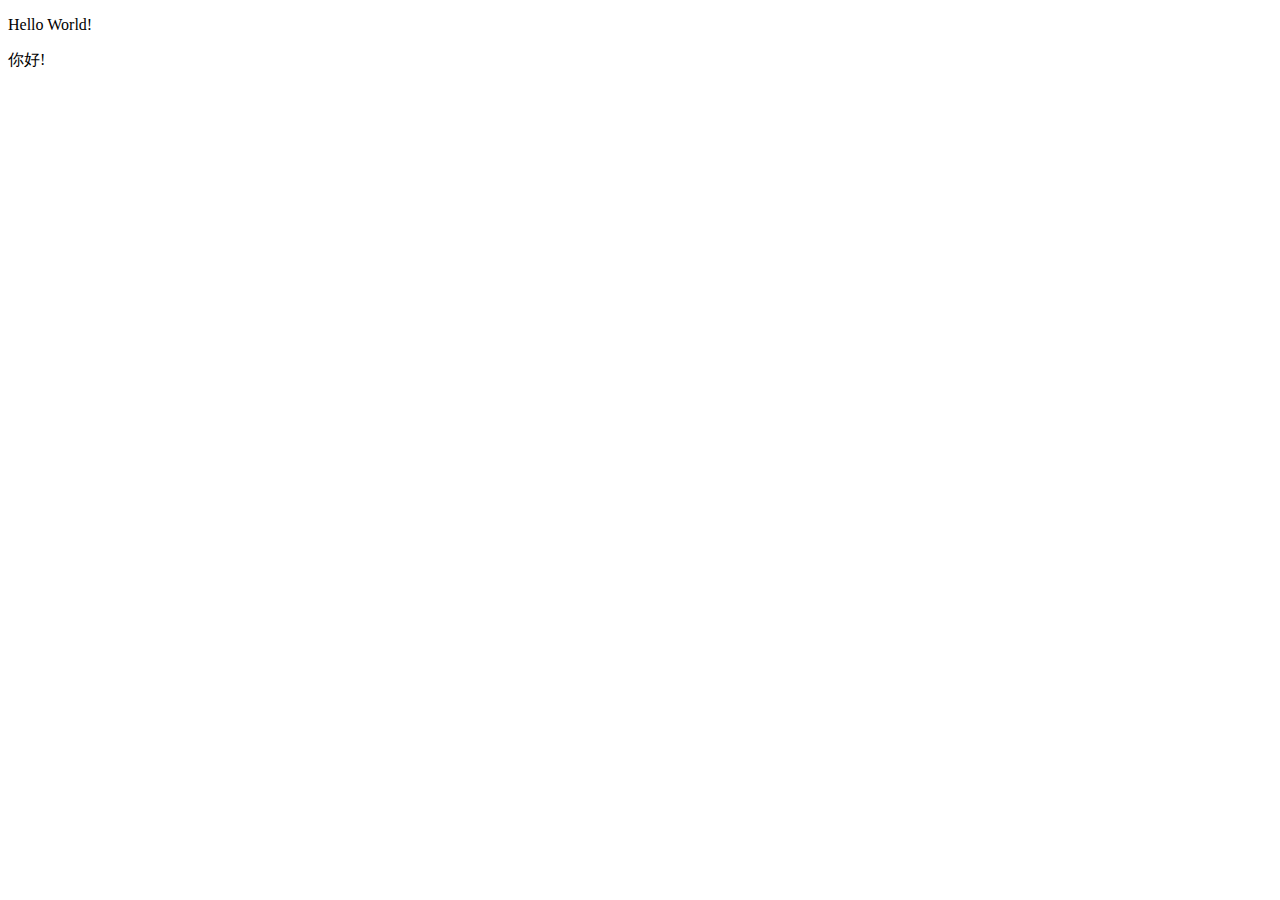
==== index.html @ bc3ef686 "modi" ====
<!DOCTYPE html>
<html lang="en">
<head>
    <meta charset="UTF-8">
    <meta http-equiv="X-UA-Compatible" content="IE=edge">
    <meta name="viewport" content="width=device-width, initial-scale=1.0">
    <title>Document</title>
</head>
<body>
    <p>Hello World!</p>
    <p>你好!</p>
</body>
</html>
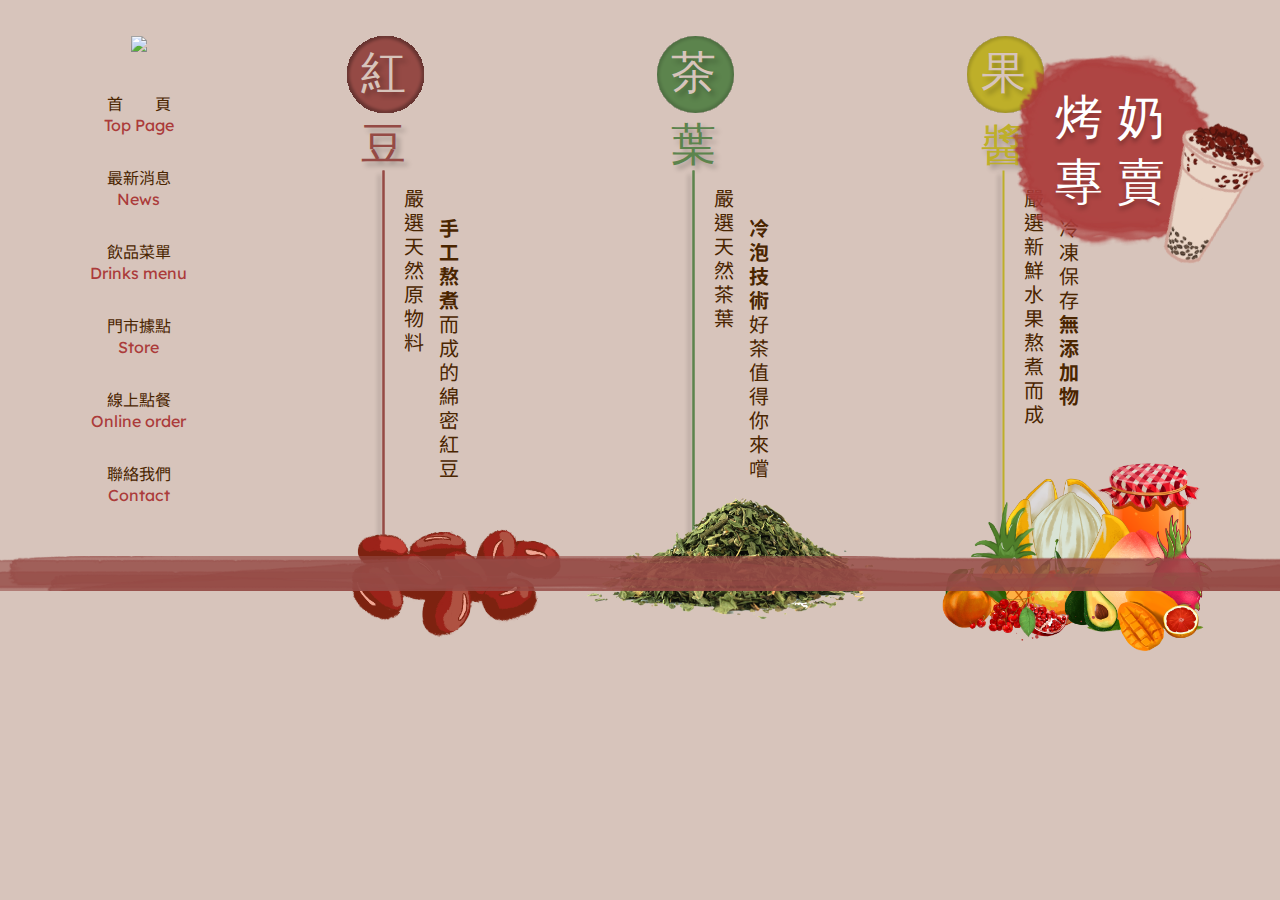
==== commit 1a438e3a: "add index" ====
--- a/index.html
+++ b/index.html
@@ -4,10 +4,164 @@
     <meta charset="UTF-8">
     <meta http-equiv="X-UA-Compatible" content="IE=edge">
     <meta name="viewport" content="width=device-width, initial-scale=1.0">
-    <title>Document</title>
+    <link rel="preconnect" href="https://fonts.googleapis.com">
+    <link rel="preconnect" href="https://fonts.gstatic.com" crossorigin>
+    <link href="https://fonts.googleapis.com/css2?family=Lexend+Deca:wght@400&family=Noto+Sans+TC&display=swap" rel="stylesheet">
+    <link rel="stylesheet" href="css/normalize.css">
+	<link rel="stylesheet" href="css/style.css">
+    <title>首頁</title>
 </head>
 <body>
-    <p>Hello World!</p>
-    <p>你好!</p>
+    <div class="main">
+        <div class="container">
+            <div class="menubox">
+                <div class="logo">
+                    <img class="logoImg" src="images/Index/logo.png">
+                </div>
+                <div class="menu">
+                <ul class="nav-list">
+                    <li class="nav-list-item">
+                        <a>
+                            <span class="text-c color-bubble">首　　頁</span>
+                            <br>
+                            <span class="text-e color-beanlight">Top Page</span>
+                        </a>
+                    </li>
+                    <li class="nav-list-item">
+                        <a>
+                            <span class="text-c color-bubble">最新消息</span>
+                            <br>
+                            <span class="text-e color-beanlight">News</span>
+                        </a>
+                    </li>
+                    <li class="nav-list-item">
+                        <a>
+                            <span class="text-c color-bubble">飲品菜單</span>
+                            <br>
+                            <span class="text-e color-beanlight">Drinks menu</span>
+                        </a>
+                    </li>
+                    <li class="nav-list-item">
+                        <a>
+                            <span class="text-c color-bubble">門市據點</span>
+                            <br>
+                            <span class="text-e color-beanlight">Store</span>
+                        </a>
+                    </li>
+                    <li class="nav-list-item">
+                        <a>
+                            <span class="text-c color-bubble">線上點餐</span>
+                            <br>
+                            <span class="text-e color-beanlight">Online order</span>
+                        </a>
+                    </li>
+                    <li class="nav-list-item">
+                        <a>
+                        <span class="text-c color-bubble">聯絡我們</span>
+                        <br>
+                        <span class="text-e color-beanlight">Contact</span>
+                        </a>
+                    </li>
+                </ul>
+                </div>
+            </div>
+            <div class="hero">
+                <div class="itembox">
+                    <div class="itembox-circle">
+                        <svg width="77" height="77" viewBox="0 0 77 77" fill="none" xmlns="http://www.w3.org/2000/svg">
+                        <g filter="url(#filter0_i_62_18)">
+                        <circle cx="38.5" cy="38.5" r="38.5" fill="#954A45"/>
+                        </g>
+                        <defs>
+                        <filter id="filter0_i_62_18" x="0" y="0" width="77" height="77" filterUnits="userSpaceOnUse" color-interpolation-filters="sRGB">
+                        <feFlood flood-opacity="0" result="BackgroundImageFix"/>
+                        <feBlend mode="normal" in="SourceGraphic" in2="BackgroundImageFix" result="shape"/>
+                        <feColorMatrix in="SourceAlpha" type="matrix" values="0 0 0 0 0 0 0 0 0 0 0 0 0 0 0 0 0 0 127 0" result="hardAlpha"/>
+                        <feMorphology radius="2" operator="erode" in="SourceAlpha" result="effect1_innerShadow_62_18"/>
+                        <feOffset/>
+                        <feGaussianBlur stdDeviation="1.5"/>
+                        <feComposite in2="hardAlpha" operator="arithmetic" k2="-1" k3="1"/>
+                        <feColorMatrix type="matrix" values="0 0 0 0 0.4 0 0 0 0 0.198658 0 0 0 0 0.185235 0 0 0 1 0"/>
+                        <feBlend mode="normal" in2="shape" result="effect1_innerShadow_62_18"/>
+                        </filter>
+                        </defs>
+                        </svg>
+                    </div>
+                    <div class="itembox-text-1 color-milktea">紅</div>
+                    <div class="itembox-text-2 color-beandark">豆</div>
+                    <div class="itembox-line color-beandark color-bg-beandark"></div>
+                    <div class="itembox-text-3 text-c color-bubble">嚴選天然原物料</div>
+                    <div class="itembox-text-4 text-c color-bubble"><b>手工熬煮</b>而成的綿密紅豆</div>
+                    <div class="item-img item-img-bean"></div>
+                </div>
+                <div class="itembox">
+                    <div class="itembox-circle">
+                        <svg width="77" height="77" viewBox="0 0 77 77" fill="none" xmlns="http://www.w3.org/2000/svg">
+                            <g filter="url(#filter0_i_62_30)">
+                            <circle cx="38.5" cy="38.5" r="38.5" fill="#5C844D"/>
+                            </g>
+                            <defs>
+                            <filter id="filter0_i_62_30" x="0" y="0" width="77" height="77" filterUnits="userSpaceOnUse" color-interpolation-filters="sRGB">
+                            <feFlood flood-opacity="0" result="BackgroundImageFix"/>
+                            <feBlend mode="normal" in="SourceGraphic" in2="BackgroundImageFix" result="shape"/>
+                            <feColorMatrix in="SourceAlpha" type="matrix" values="0 0 0 0 0 0 0 0 0 0 0 0 0 0 0 0 0 0 127 0" result="hardAlpha"/>
+                            <feMorphology radius="2" operator="erode" in="SourceAlpha" result="effect1_innerShadow_62_30"/>
+                            <feOffset/>
+                            <feGaussianBlur stdDeviation="1.5"/>
+                            <feComposite in2="hardAlpha" operator="arithmetic" k2="-1" k3="1"/>
+                            <feColorMatrix type="matrix" values="0 0 0 0 0.139394 0 0 0 0 0.2 0 0 0 0 0.116667 0 0 0 0.25 0"/>
+                            <feBlend mode="normal" in2="shape" result="effect1_innerShadow_62_30"/>
+                            </filter>
+                            </defs>
+                        </svg>
+                    </div>
+                    <div class="itembox-text-1 color-milktea">茶</div>
+                    <div class="itembox-text-2 color-leaf">葉</div>
+                    <div class="itembox-line color-leaf color-bg-leaf"></div>
+                    <div class="itembox-text-3 text-c color-bubble">嚴選天然茶葉</div>
+                    <div class="itembox-text-4 text-c color-bubble"><b>冷泡技術</b>好茶值得你來嚐</div>
+                    <div class="item-img item-img-leaf"></div>
+                </div>
+                <div class="itembox">
+                    <div class="itembox-circle">
+                        <svg width="77" height="77" viewBox="0 0 77 77" fill="none" xmlns="http://www.w3.org/2000/svg">
+                            <g filter="url(#filter0_i_62_45)">
+                            <circle cx="38.5" cy="38.5" r="38.5" fill="#BEAF29"/>
+                            </g>
+                            <defs>
+                            <filter id="filter0_i_62_45" x="0" y="0" width="77" height="77" filterUnits="userSpaceOnUse" color-interpolation-filters="sRGB">
+                            <feFlood flood-opacity="0" result="BackgroundImageFix"/>
+                            <feBlend mode="normal" in="SourceGraphic" in2="BackgroundImageFix" result="shape"/>
+                            <feColorMatrix in="SourceAlpha" type="matrix" values="0 0 0 0 0 0 0 0 0 0 0 0 0 0 0 0 0 0 127 0" result="hardAlpha"/>
+                            <feMorphology radius="2" operator="erode" in="SourceAlpha" result="effect1_innerShadow_62_45"/>
+                            <feOffset/>
+                            <feGaussianBlur stdDeviation="1.5"/>
+                            <feComposite in2="hardAlpha" operator="arithmetic" k2="-1" k3="1"/>
+                            <feColorMatrix type="matrix" values="0 0 0 0 0.3 0 0 0 0 0.276316 0 0 0 0 0.0647368 0 0 0 0.25 0"/>
+                            <feBlend mode="normal" in2="shape" result="effect1_innerShadow_62_45"/>
+                            </filter>
+                            </defs>
+                        </svg>
+                    </div>
+                    <div class="itembox-text-1 color-milktea">果</div>
+                    <div class="itembox-text-2 color-jam">醬</div>
+                    <div class="itembox-line color-jam color-bg-jam"></div>
+                    <div class="itembox-text-3 text-c color-bubble">嚴選新鮮水果熬煮而成</div>
+                    <div class="itembox-text-4 text-c color-bubble">冷凍保存<b>無添加物</b></div>
+                    <div class="item-img item-img-jam"></div>
+                </div>
+            </div>
+            <div class="probox">
+                <div class="probox-text"><div>烤奶<br>專賣</div></div>
+                <div class="probox-img">
+                    <img src="images/Index/teaicon.gif">
+                </div>
+            </div>
+        </div>
+
+        <div class="footer">
+
+        </div>
+    </div>
 </body>
 </html>--- a/css/style.css
+++ b/css/style.css
@@ -0,0 +1,298 @@
+/* 奶茶色:#D7C4BB
+珍珠色:#4A2500
+紅豆淺:#AB3B3A
+紅豆深:#954A45 */
+
+*{
+    /* border: solid 1px; */
+    box-sizing: border-box;
+    position: relative
+}
+
+html,body{
+    margin: 0;
+    padding: 0;
+}
+
+body{
+    background-color: #D7C4BB;
+    background-image: url(../material/bg-1.png), url(../material/bg-2.png) ;
+    background-repeat: no-repeat, no-repeat;
+    background-size: cover, cover;
+    background-position-x: 250px;
+}
+
+.main{
+    /* border: solid 1px; */
+
+    height: 100%;
+    width: 100%;
+    /* background-image: url(../material/bg-1.png), url(../material/bg-2.png) ; */
+    /* background-repeat: no-repeat, no-repeat;
+    background-size: cover, cover;
+    background-position-x: 250px; */
+}
+
+header{
+    text-align: center;
+}
+
+.text-c{
+    font-family: 'Noto Sans TC', sans-serif;
+}
+
+.text-e{
+    font-family: 'Lexend Deca', sans-serif;
+}
+
+
+.color-milktea{
+    color: #D7C4BB;
+}
+
+.color-bubble{
+    color: #4A2500;
+}
+
+.color-beanlight{
+    color: #AB3B3A;
+}
+
+.color-beandark{
+    color: #954A45;
+}
+
+.color-leaf{
+    color: #5C844D;
+}
+
+.color-jam{
+    color: #BEAF29;
+}
+
+.color-bg-beandark{
+    background-color: #954A45;
+}
+
+.color-bg-leaf{
+    background-color: #5C844D;
+}
+
+.colo-bg-jam{
+    background-color: #BEAF29;
+}
+
+
+.container{
+    margin-top: 36px;
+    margin-left: 80px;
+    display: flex;
+}
+
+.menubox{
+    text-align: center;
+}
+
+.logoImg{
+    width:140px;
+}
+
+a{
+    margin: 0%;
+    padding: 0%;
+    text-decoration: none;
+    transition-duration: 0.3s;
+}
+
+.menu{
+    margin:5px;
+}
+
+.nav-list{
+    text-align: center;
+    padding: 0%;
+    margin-top: 30px;
+    display: inline-block;
+    list-style: none;
+}
+
+.nav-list-item{
+    padding-bottom: 30px;
+}
+
+.hero{
+    margin-left: 150px;
+    display: flex;
+}
+
+.itembox{
+    width:280px;
+    margin-right: 30px;
+}
+
+.probox{
+    display: inline-block;
+    margin-left: 76%;
+    width: 250px;
+    height: 500px;
+    position: absolute;
+}
+
+.probox-text{
+    width: 250px;
+    height: 250px;
+    background-image: url(../images/Index/1.png);
+    background-size:cover;
+}
+
+.probox-text div{
+    /* 烤奶 專賣 */
+    top: 50px;
+    font-family: 'Inter';
+    font-style: normal;
+    font-weight: 400;
+    font-size: 3rem;
+    /* line-height: 48px; */
+    text-align: center;
+    letter-spacing: 0.3em;
+
+    color: #FFFFFF;
+
+    text-shadow: 0px 4px 4px rgba(0, 0, 0, 0.25);
+    width: 250px;
+    height: 250px;
+}
+
+.probox-img{
+    margin-top: -170px;
+    margin-left: 170px;
+    position : absolute;
+    transform:rotate(21.17deg);
+}
+
+.probox-img img{
+    width: 90px;
+}
+
+.footer{
+    height: 35px;
+    background-image: url(../material/bottom_line.png);
+    background-repeat: no-repeat;
+    background-size:cover;
+}
+
+.nav-list-item span{
+    margin: 5px;
+}
+
+.itembox-text-1{
+    /* 紅 */
+    position: absolute;
+    width: 45px;
+    height: 54px;
+    top: 10px;
+    left: 5%;
+    /* transform: translateX(-50%); */
+    font-style: normal;
+    font-weight: 400;
+    font-size: 45px;
+    line-height: 54px;
+    text-align: center;
+    letter-spacing: 0.3em;
+    text-shadow: 4px 4px 5px rgba(0, 0, 0, 0.25);
+
+}
+
+.itembox-text-2{
+    position: absolute;
+    width: 45px;
+    height: 54px;
+
+    top: 82px;
+    left: 5%;
+    /* transform: translateX(-50%); */
+    font-style: normal;
+    font-weight: 400;
+    font-size: 45px;
+    line-height: 54px;
+    text-align: center;
+    letter-spacing: 0.3em;
+
+    text-shadow: 4px 4px 5px rgba(0, 0, 0, 0.25);
+}
+
+.itembox-line{
+    /* Line 1 */
+    position: absolute;
+    width: 373px;
+    height: 0px;
+    top: 320px;
+    left: -150px;
+
+    border: 1px solid;
+    box-shadow: 4px 4px 4px rgba(0, 0, 0, 0.25);
+    transform: rotate(90deg);
+}
+
+.item-img{
+    top: 320px;
+    left: -25px;
+    background-repeat: no-repeat;
+    background-size:cover;
+}
+
+.item-img-bean{
+    height: 260px;
+    background-image: url(../images/Index/redbean.png);
+    background-repeat: no-repeat;
+    background-size: contain;
+}
+
+.item-img-leaf{
+    height: 260px;
+    width: 300px;
+    left: -70px;
+    background-image: url(../images/Index/tealeaf.png);
+    background-repeat: no-repeat;
+    background-size: contain;
+}
+
+.item-img-jam{
+    left: -30px;
+    height: 260px;
+    background-image: url(../images/Index/jam.png);
+    background-repeat: no-repeat;
+    background-size: contain;
+}
+
+.itembox-text-3{
+    position: absolute;
+    width: 30px;
+    height: 168px;
+
+    left: 55px;
+    top: 150px;
+
+    font-style: normal;
+    font-weight: 400;
+    font-size: 20px;
+    line-height: 24px;
+    text-align: center;
+    letter-spacing: 0.3em;
+}
+
+.itembox-text-4{
+    position: absolute;
+    width: 30px;
+    height: 264px;
+
+    left: 90px;
+    top: 180px;
+
+    font-style: normal;
+    font-weight: 400;
+    font-size: 20px;
+    line-height: 24px;
+    text-align: center;
+    letter-spacing: 0.3em;
+}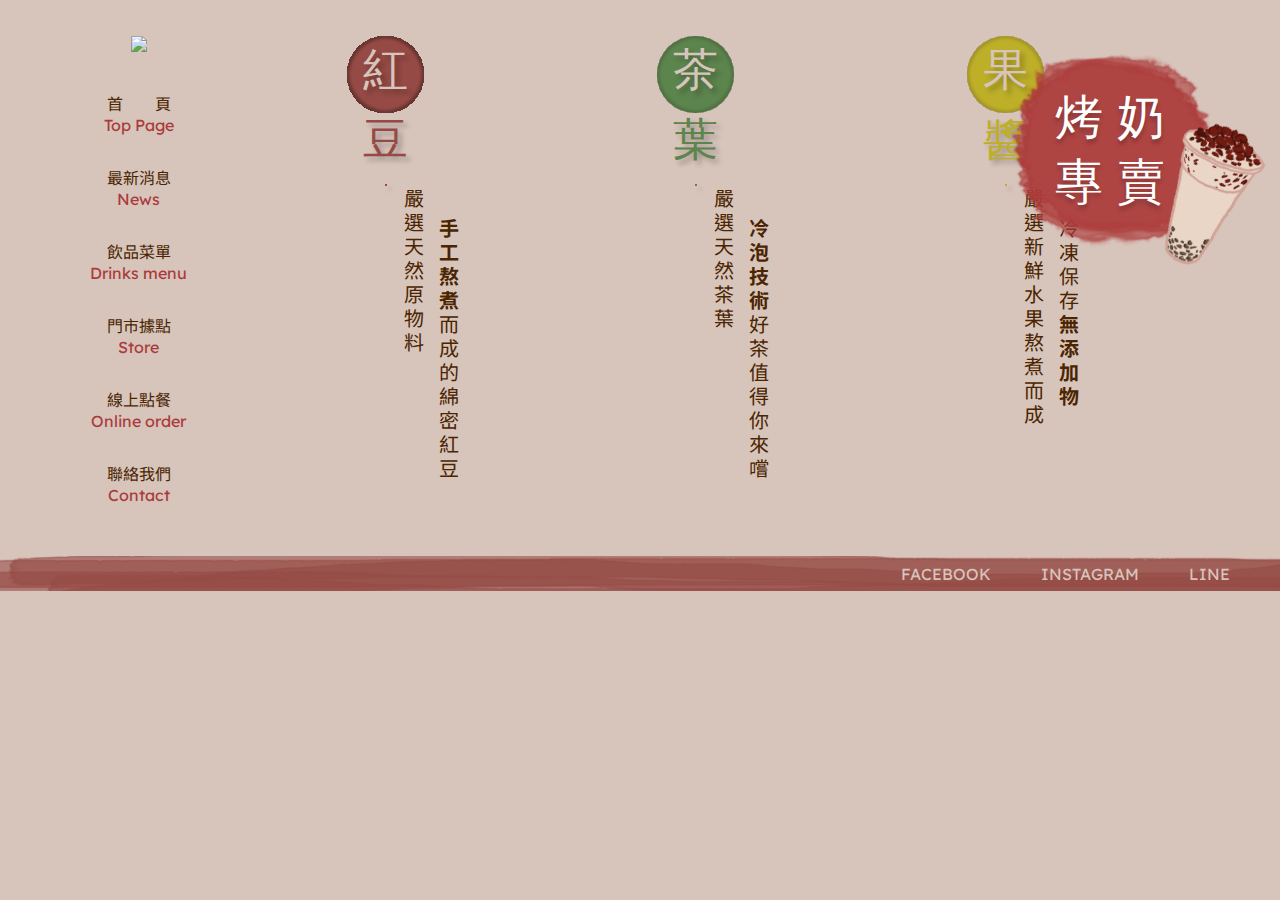
==== commit d8b25d8e: "ani finish" ====
--- a/index.html
+++ b/index.html
@@ -22,6 +22,7 @@
                 <ul class="nav-list">
                     <li class="nav-list-item">
                         <a>
+                            <div class="nav-list-img"></div>
                             <span class="text-c color-bubble">首　　頁</span>
                             <br>
                             <span class="text-e color-beanlight">Top Page</span>
@@ -29,6 +30,7 @@
                     </li>
                     <li class="nav-list-item">
                         <a>
+                            <div class="nav-list-img"></div>
                             <span class="text-c color-bubble">最新消息</span>
                             <br>
                             <span class="text-e color-beanlight">News</span>
@@ -36,6 +38,7 @@
                     </li>
                     <li class="nav-list-item">
                         <a>
+                            <div class="nav-list-img"></div>
                             <span class="text-c color-bubble">飲品菜單</span>
                             <br>
                             <span class="text-e color-beanlight">Drinks menu</span>
@@ -43,6 +46,7 @@
                     </li>
                     <li class="nav-list-item">
                         <a>
+                            <div class="nav-list-img"></div>
                             <span class="text-c color-bubble">門市據點</span>
                             <br>
                             <span class="text-e color-beanlight">Store</span>
@@ -50,6 +54,7 @@
                     </li>
                     <li class="nav-list-item">
                         <a>
+                            <div class="nav-list-img"></div>
                             <span class="text-c color-bubble">線上點餐</span>
                             <br>
                             <span class="text-e color-beanlight">Online order</span>
@@ -57,9 +62,10 @@
                     </li>
                     <li class="nav-list-item">
                         <a>
-                        <span class="text-c color-bubble">聯絡我們</span>
-                        <br>
-                        <span class="text-e color-beanlight">Contact</span>
+                            <div class="nav-list-img"></div>
+                            <span class="text-c color-bubble">聯絡我們</span>
+                            <br>
+                            <span class="text-e color-beanlight">Contact</span>
                         </a>
                     </li>
                 </ul>
@@ -67,7 +73,7 @@
             </div>
             <div class="hero">
                 <div class="itembox">
-                    <div class="itembox-circle">
+                    <div class="item-ani-1 item-ani-bean">
                         <svg width="77" height="77" viewBox="0 0 77 77" fill="none" xmlns="http://www.w3.org/2000/svg">
                         <g filter="url(#filter0_i_62_18)">
                         <circle cx="38.5" cy="38.5" r="38.5" fill="#954A45"/>
@@ -86,16 +92,18 @@
                         </filter>
                         </defs>
                         </svg>
+                        <div class="itembox-item">
+                            <div class="itembox-text-1 color-milktea">紅</div>
+                            <div class="itembox-text-2 color-beandark">豆</div>
+                        </div>
                     </div>
-                    <div class="itembox-text-1 color-milktea">紅</div>
-                    <div class="itembox-text-2 color-beandark">豆</div>
                     <div class="itembox-line color-beandark color-bg-beandark"></div>
                     <div class="itembox-text-3 text-c color-bubble">嚴選天然原物料</div>
                     <div class="itembox-text-4 text-c color-bubble"><b>手工熬煮</b>而成的綿密紅豆</div>
                     <div class="item-img item-img-bean"></div>
                 </div>
                 <div class="itembox">
-                    <div class="itembox-circle">
+                    <div class="item-ani-1 item-ani-leaf">
                         <svg width="77" height="77" viewBox="0 0 77 77" fill="none" xmlns="http://www.w3.org/2000/svg">
                             <g filter="url(#filter0_i_62_30)">
                             <circle cx="38.5" cy="38.5" r="38.5" fill="#5C844D"/>
@@ -114,16 +122,19 @@
                             </filter>
                             </defs>
                         </svg>
+                        <div class="itembox-item">
+                            <div class="itembox-text-1 color-milktea">茶</div>
+                            <div class="itembox-text-2 color-leaf">葉</div>
+                        </div>
                     </div>
-                    <div class="itembox-text-1 color-milktea">茶</div>
-                    <div class="itembox-text-2 color-leaf">葉</div>
-                    <div class="itembox-line color-leaf color-bg-leaf"></div>
-                    <div class="itembox-text-3 text-c color-bubble">嚴選天然茶葉</div>
-                    <div class="itembox-text-4 text-c color-bubble"><b>冷泡技術</b>好茶值得你來嚐</div>
+
+                    <div class="itembox-line item-line-ani-leaf color-leaf color-bg-leaf"></div>
+                    <div class="itembox-text-3 item-text-ani-leaf text-c color-bubble">嚴選天然茶葉</div>
+                    <div class="itembox-text-4 item-text-ani-leaf text-c color-bubble"><b>冷泡技術</b>好茶值得你來嚐</div>
                     <div class="item-img item-img-leaf"></div>
                 </div>
                 <div class="itembox">
-                    <div class="itembox-circle">
+                    <div class="item-ani-1 item-ani-jam">
                         <svg width="77" height="77" viewBox="0 0 77 77" fill="none" xmlns="http://www.w3.org/2000/svg">
                             <g filter="url(#filter0_i_62_45)">
                             <circle cx="38.5" cy="38.5" r="38.5" fill="#BEAF29"/>
@@ -142,12 +153,14 @@
                             </filter>
                             </defs>
                         </svg>
+                        <div class="itembox-item">
+                            <div class="itembox-text-1 color-milktea">果</div>
+                            <div class="itembox-text-2 color-jam">醬</div>
+                        </div>
                     </div>
-                    <div class="itembox-text-1 color-milktea">果</div>
-                    <div class="itembox-text-2 color-jam">醬</div>
-                    <div class="itembox-line color-jam color-bg-jam"></div>
-                    <div class="itembox-text-3 text-c color-bubble">嚴選新鮮水果熬煮而成</div>
-                    <div class="itembox-text-4 text-c color-bubble">冷凍保存<b>無添加物</b></div>
+                    <div class="itembox-line item-line-ani-jam color-jam color-bg-jam"></div>
+                    <div class="itembox-text-3 item-text-ani-jam text-c color-bubble">嚴選新鮮水果熬煮而成</div>
+                    <div class="itembox-text-4 item-text-ani-jam text-c color-bubble">冷凍保存<b>無添加物</b></div>
                     <div class="item-img item-img-jam"></div>
                 </div>
             </div>
@@ -160,7 +173,9 @@
         </div>
 
         <div class="footer">
-
+            <div><a class="text-e facebook color-milktea">FACEBOOK</a></div>
+            <div><a class="text-e instagram color-milktea">INSTAGRAM</a></div>
+            <div><a class="text-e line color-milktea">LINE</a></div>
         </div>
     </div>
 </body>
--- a/css/style.css
+++ b/css/style.css
@@ -78,7 +78,7 @@
     background-color: #5C844D;
 }
 
-.colo-bg-jam{
+.color-bg-jam{
     background-color: #BEAF29;
 }
 
@@ -102,6 +102,7 @@
     padding: 0%;
     text-decoration: none;
     transition-duration: 0.3s;
+    cursor: pointer;
 }
 
 .menu{
@@ -120,6 +121,24 @@
     padding-bottom: 30px;
 }
 
+.nav-list-img{
+    position: absolute;
+    background-image: url(../material/3.png);
+    background-size: cover;
+    top: -15px;
+    left: -5px;
+    width: 0px;
+    height: 70px;
+    opacity: 0;
+}
+
+.nav-list a:hover .nav-list-img {
+    position: absolute;
+    width: 101px;
+    transition: .5s ease;
+    opacity: 1;
+}
+
 .hero{
     margin-left: 150px;
     display: flex;
@@ -128,6 +147,7 @@
 .itembox{
     width:280px;
     margin-right: 30px;
+    user-select: none;
 }
 
 .probox{
@@ -152,7 +172,6 @@
     font-style: normal;
     font-weight: 400;
     font-size: 3rem;
-    /* line-height: 48px; */
     text-align: center;
     letter-spacing: 0.3em;
 
@@ -174,71 +193,112 @@
     width: 90px;
 }
 
-.footer{
-    height: 35px;
-    background-image: url(../material/bottom_line.png);
-    background-repeat: no-repeat;
-    background-size:cover;
-}
-
 .nav-list-item span{
     margin: 5px;
 }
 
+.itembox-item{
+    text-align: center;
+    top: -77px;
+    /* margin-left: auto;
+    transform: translateY(-50%); */
+}
+
+/* animation */
+.item-ani-1 {
+    display: inline-block;
+	animation: scale-up-center 1s ease-out both;
+}
+
+@keyframes scale-up-center 
+{
+    0% {
+      transform: scale(0.5);
+      opacity: 0;
+    }
+    100% {
+      transform: scale(1);
+      opacity: 1;
+    }
+}
+
 .itembox-text-1{
-    /* 紅 */
-    position: absolute;
-    width: 45px;
-    height: 54px;
-    top: 10px;
-    left: 5%;
-    /* transform: translateX(-50%); */
     font-style: normal;
     font-weight: 400;
     font-size: 45px;
-    line-height: 54px;
-    text-align: center;
-    letter-spacing: 0.3em;
     text-shadow: 4px 4px 5px rgba(0, 0, 0, 0.25);
 
 }
 
 .itembox-text-2{
-    position: absolute;
-    width: 45px;
-    height: 54px;
-
-    top: 82px;
-    left: 5%;
-    /* transform: translateX(-50%); */
+    top: 10px;
     font-style: normal;
     font-weight: 400;
     font-size: 45px;
-    line-height: 54px;
-    text-align: center;
-    letter-spacing: 0.3em;
 
     text-shadow: 4px 4px 5px rgba(0, 0, 0, 0.25);
+}
+
+.item-ani-leaf{
+    animation-delay: 1.8s;
+}
+
+.item-ani-jam{
+    animation-delay: 3s;
 }
 
 .itembox-line{
     /* Line 1 */
     position: absolute;
-    width: 373px;
+    width: 0px;
     height: 0px;
-    top: 320px;
-    left: -150px;
-
-    border: 1px solid;
+    top: 148px;
+    left: 38px;
+
+    border: 1.5px solid;
     box-shadow: 4px 4px 4px rgba(0, 0, 0, 0.25);
-    transform: rotate(90deg);
+
+    animation: line-down 1s ease-out both;
+    animation-delay: 0.5s;
+}
+
+@keyframes line-down 
+{
+    0% {
+        height: 0px;
+    }
+    100% {
+        height: 373px;
+    }
+}
+
+.item-line-ani-leaf{
+    animation-delay: 2.2s;
+}
+
+.item-line-ani-jam{
+    animation-delay: 3.5s;
 }
 
 .item-img{
-    top: 320px;
+    top: 200px;
     left: -25px;
     background-repeat: no-repeat;
     background-size:cover;
+
+    opacity: 0;
+    animation: ani-visit 1.5s ease-out both;
+    animation-delay: 0.8s;
+}
+
+@keyframes ani-visit
+{
+    0% {
+        opacity: 0;
+    }
+    100% {
+        opacity: 1;
+    }
 }
 
 .item-img-bean{
@@ -255,14 +315,18 @@
     background-image: url(../images/Index/tealeaf.png);
     background-repeat: no-repeat;
     background-size: contain;
+
+    animation-delay: 2.5s;
 }
 
 .item-img-jam{
     left: -30px;
-    height: 260px;
+    height: 250px;
     background-image: url(../images/Index/jam.png);
     background-repeat: no-repeat;
     background-size: contain;
+
+    animation-delay: 3.8s;
 }
 
 .itembox-text-3{
@@ -279,6 +343,9 @@
     line-height: 24px;
     text-align: center;
     letter-spacing: 0.3em;
+
+    animation: ani-visit 1.5s ease both;
+    animation-delay: 1s;
 }
 
 .itembox-text-4{
@@ -295,4 +362,96 @@
     line-height: 24px;
     text-align: center;
     letter-spacing: 0.3em;
+
+    animation: ani-visit 1.5s ease both;
+    animation-delay: 1s;
+}
+
+.item-text-ani-leaf{
+    animation-delay: 2.4s;
+}
+
+.item-text-ani-jam{
+    animation-delay: 3.8s;
+}
+
+.footer{
+    display: flex;
+    justify-content: right;
+    align-items: center;
+    height: 35px;
+    background-image: url(../material/bottom_line.png);
+    background-repeat: no-repeat;
+    background-size:cover;
+}
+
+.footer span{
+    /* padding-right: 50px; */
+}
+
+.footer div
+{
+    margin-right: 50px;
+    /* top: -25px; */
+    display: flex;
+    flex-direction: column;
+    justify-content: center;
+    align-items: center;
+
+}
+
+.footer .facebook::before
+{
+    content: '';
+    background-image:url(../images/Contact/Facebook.png);
+    background-repeat: no-repeat;
+    background-size:cover;
+    
+    top: -40px;
+    left: 20px;
+    margin-bottom: 10px;
+    width: 40px;
+    height: 40px;
+    position: absolute;
+    opacity: 0;
+    transition-duration: 0.5s;
+}
+
+.footer .instagram::before
+{
+    content: '';
+    background-image:url(../images/Contact/Instagram.png);
+    background-repeat: no-repeat;
+    background-size:cover;
+    
+    top: -40px;
+    left: 25px;
+    margin-bottom: 10px;
+    width: 40px;
+    height: 40px;
+    position: absolute;
+    opacity: 0;
+    transition-duration: 0.5s;
+}
+
+.footer .line::before
+{
+    content: '';
+    background-image:url(../images/Contact/line.png);
+    background-repeat: no-repeat;
+    background-size:cover;
+    
+    top: -40px;
+    margin-bottom: 10px;
+    width: 40px;
+    height: 40px;
+    position: absolute;
+    opacity: 0;
+    transition-duration: 0.5s;
+}
+
+.footer a:hover::before{
+    top: -50px;
+    opacity: 1;
+    transition-duration: 0.5s;
 }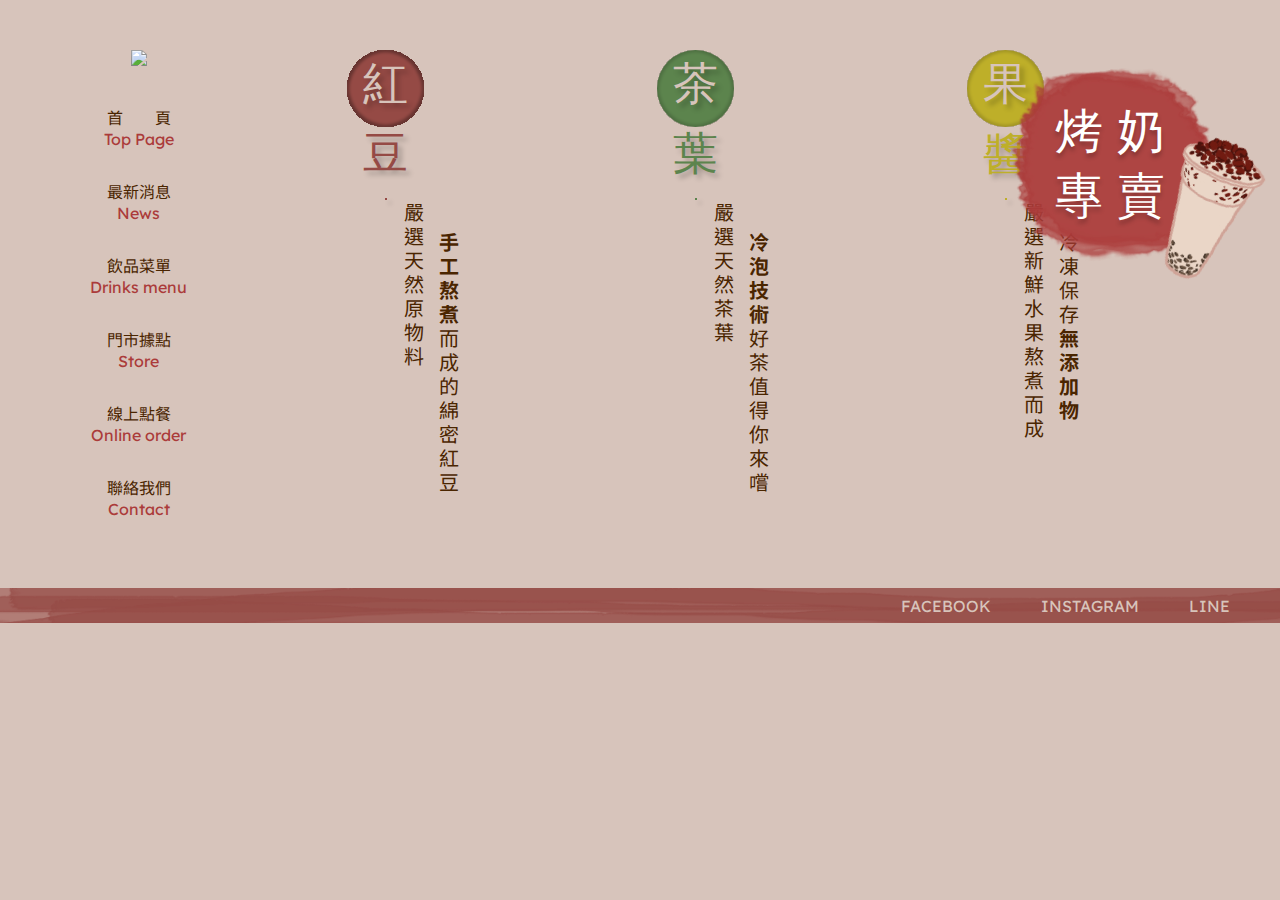
==== commit f5c8c5d4: "add pages" ====
--- a/index.html
+++ b/index.html
@@ -7,21 +7,25 @@
     <link rel="preconnect" href="https://fonts.googleapis.com">
     <link rel="preconnect" href="https://fonts.gstatic.com" crossorigin>
     <link href="https://fonts.googleapis.com/css2?family=Lexend+Deca:wght@400&family=Noto+Sans+TC&display=swap" rel="stylesheet">
+    
+    <!-- <link rel="stylesheet" href="https://cdn.jsdelivr.net/npm/bootstrap@5.2.0-beta1/dist/css/bootstrap.min.css">
+    <script src="https://cdn.jsdelivr.net/npm/bootstrap@5.2.0-beta1/dist/js/bootstrap.bundle.min.js" integrity="sha384-pprn3073KE6tl6bjs2QrFaJGz5/SUsLqktiwsUTF55Jfv3qYSDhgCecCxMW52nD2" crossorigin="anonymous"></script> -->
+    
     <link rel="stylesheet" href="css/normalize.css">
 	<link rel="stylesheet" href="css/style.css">
     <title>首頁</title>
 </head>
-<body>
+<body class="bodyImg-index">
     <div class="main">
         <div class="container">
             <div class="menubox">
                 <div class="logo">
-                    <img class="logoImg" src="images/Index/logo.png">
+                    <a href="index.html"><img class="logoImg" src="images/Index/logo.png"></a>
                 </div>
                 <div class="menu">
                 <ul class="nav-list">
                     <li class="nav-list-item">
-                        <a>
+                        <a href="index.html">
                             <div class="nav-list-img"></div>
                             <span class="text-c color-bubble">首　　頁</span>
                             <br>
@@ -29,7 +33,7 @@
                         </a>
                     </li>
                     <li class="nav-list-item">
-                        <a>
+                        <a href="news.html">
                             <div class="nav-list-img"></div>
                             <span class="text-c color-bubble">最新消息</span>
                             <br>
@@ -45,7 +49,7 @@
                         </a>
                     </li>
                     <li class="nav-list-item">
-                        <a>
+                        <a href="store.html">
                             <div class="nav-list-img"></div>
                             <span class="text-c color-bubble">門市據點</span>
                             <br>
@@ -53,7 +57,7 @@
                         </a>
                     </li>
                     <li class="nav-list-item">
-                        <a>
+                        <a href="orders.html">
                             <div class="nav-list-img"></div>
                             <span class="text-c color-bubble">線上點餐</span>
                             <br>
@@ -61,7 +65,7 @@
                         </a>
                     </li>
                     <li class="nav-list-item">
-                        <a>
+                        <a href="contact.html">
                             <div class="nav-list-img"></div>
                             <span class="text-c color-bubble">聯絡我們</span>
                             <br>
@@ -171,12 +175,12 @@
                 </div>
             </div>
         </div>
-
         <div class="footer">
-            <div><a class="text-e facebook color-milktea">FACEBOOK</a></div>
-            <div><a class="text-e instagram color-milktea">INSTAGRAM</a></div>
-            <div><a class="text-e line color-milktea">LINE</a></div>
+            <a class="text-e facebook color-milktea" href="https://www.facebook.com/HEIMUxTEASHOP/" target="_blank">FACEBOOK</a>
+            <a class="text-e instagram color-milktea" href="https://www.instagram.com/heimuteashop/" target="_blank">INSTAGRAM</a>
+            <a class="text-e line color-milktea" href="https://line.me/R/ti/p/%40bmp5405q" target="_blank">LINE</a>
         </div>
     </div>
 </body>
+
 </html>--- a/css/style.css
+++ b/css/style.css
@@ -6,31 +6,43 @@
 *{
     /* border: solid 1px; */
     box-sizing: border-box;
-    position: relative
+    position: relative;
+    user-select: none;
 }
 
 html,body{
-    margin: 0;
-    padding: 0;
+    margin: 0px;
+    padding: 0px;
 }
 
 body{
     background-color: #D7C4BB;
+}
+
+.bodyImg-index{
     background-image: url(../material/bg-1.png), url(../material/bg-2.png) ;
     background-repeat: no-repeat, no-repeat;
     background-size: cover, cover;
     background-position-x: 250px;
 }
 
+.bodyImg-contact{
+    /* background-image: url(../material/bg-4.png), url(../material/bg-3.png) ;
+    background-repeat: no-repeat, no-repeat;
+    background-size: cover, cover;
+    background-position-x: 250px; */
+
+    background-image: url(../material/bg-4.png), url(../material/bg-3.png) ;
+    background-repeat: no-repeat;
+    background-size: contain, contain;
+    background-position-y: 200px, 0px;
+    background-position-x: 250px, 800px;
+    /* transform:rotate(21.17deg); */
+}
+
 .main{
-    /* border: solid 1px; */
-
     height: 100%;
     width: 100%;
-    /* background-image: url(../material/bg-1.png), url(../material/bg-2.png) ; */
-    /* background-repeat: no-repeat, no-repeat;
-    background-size: cover, cover;
-    background-position-x: 250px; */
 }
 
 header{
@@ -84,7 +96,7 @@
 
 
 .container{
-    margin-top: 36px;
+    margin-top: 50px;
     margin-left: 80px;
     display: flex;
 }
@@ -147,7 +159,6 @@
 .itembox{
     width:280px;
     margin-right: 30px;
-    user-select: none;
 }
 
 .probox{
@@ -282,7 +293,7 @@
 
 .item-img{
     top: 200px;
-    left: -25px;
+    left: -30px;
     background-repeat: no-repeat;
     background-size:cover;
 
@@ -311,7 +322,8 @@
 .item-img-leaf{
     height: 260px;
     width: 300px;
-    left: -70px;
+    top: 220px;
+    left: -50px;
     background-image: url(../images/Index/tealeaf.png);
     background-repeat: no-repeat;
     background-size: contain;
@@ -379,25 +391,21 @@
     display: flex;
     justify-content: right;
     align-items: center;
+    background-image: url(../material/bottom_line.png);
+    background-position: bottom;
+    background-repeat: no-repeat;
+    background-size:cover;
+
     height: 35px;
-    background-image: url(../material/bottom_line.png);
-    background-repeat: no-repeat;
-    background-size:cover;
-}
-
-.footer span{
-    /* padding-right: 50px; */
-}
-
-.footer div
+    width: 100%;
+
+    position:absolute;
+    margin-top: 18px;
+}
+
+.footer a
 {
     margin-right: 50px;
-    /* top: -25px; */
-    display: flex;
-    flex-direction: column;
-    justify-content: center;
-    align-items: center;
-
 }
 
 .footer .facebook::before
@@ -439,7 +447,7 @@
     content: '';
     background-image:url(../images/Contact/line.png);
     background-repeat: no-repeat;
-    background-size:cover;
+    background-size: cover;
     
     top: -40px;
     margin-bottom: 10px;
@@ -454,4 +462,122 @@
     top: -50px;
     opacity: 1;
     transition-duration: 0.5s;
+}
+
+/*sub-Container 共用*/
+.sub-Container{
+    display: flex;
+    flex-direction: column;
+    justify-content: center;
+    align-items: center;
+    width: 100%;
+    left: -30px;
+}
+
+.title{
+    display: flex;
+    flex-direction: column;
+    justify-content: center;
+    align-items: center;
+}
+
+.title-1{
+    display: flex;
+    flex-direction: row;
+
+    font-style: normal;
+    font-weight: 400;
+    font-size: 50px;
+    line-height: 45px;
+    text-align: center;
+}
+
+.title-2{
+    display: flex;
+    flex-direction: row;
+
+    font-style: normal;
+    font-weight: 400;
+    font-size: 30px;
+    text-align: center;
+}
+
+.sub-Container-main{
+    display: flex;
+    flex-direction: row;
+    justify-content: center;
+    align-items: center;
+    height: 100%;
+    width: 80%;
+    top: -50px;
+}
+
+
+/*Contact*/
+.contact-a{
+    padding: 0px 50px;
+    display: flex;
+    flex-direction: column;
+    justify-content: center;
+    align-items: center;
+}
+
+.contact-a:hover .contact-img{
+    filter: drop-shadow(0px 0px 10px rgba(0, 0, 0, 0.3));
+    transition-duration: 0.2s;
+}
+
+.sub-Container-main .contact-img{
+    padding-bottom: 10px;
+    width: 80px;
+}
+
+/*Orders*/
+
+.sub-Container-left{
+    padding: 0px 50px;
+}
+
+.sub-Container-right{
+    padding: 0px 50px;
+}
+
+.sub-Container-main img{
+    width:400px;
+}
+
+.left-bottom{
+    display: flex;
+    flex-direction: row;
+    justify-content: center;
+    align-items: center;
+    flex-grow: 2;
+
+    height: 100px;
+}
+
+
+.right-bottom{
+    display: flex;
+    flex-direction: row;
+    justify-content: center;
+    align-items: center;
+    flex-grow: 2;
+
+    height: 100px;
+}
+
+
+.right-bottom-left{
+    display: flex;
+    flex-direction: column;
+    width: 40%;
+    justify-content: center;
+}
+
+.left-bottom-left{
+    display: flex;
+    flex-direction: column;
+    width: 40%;
+    justify-content: center;
 }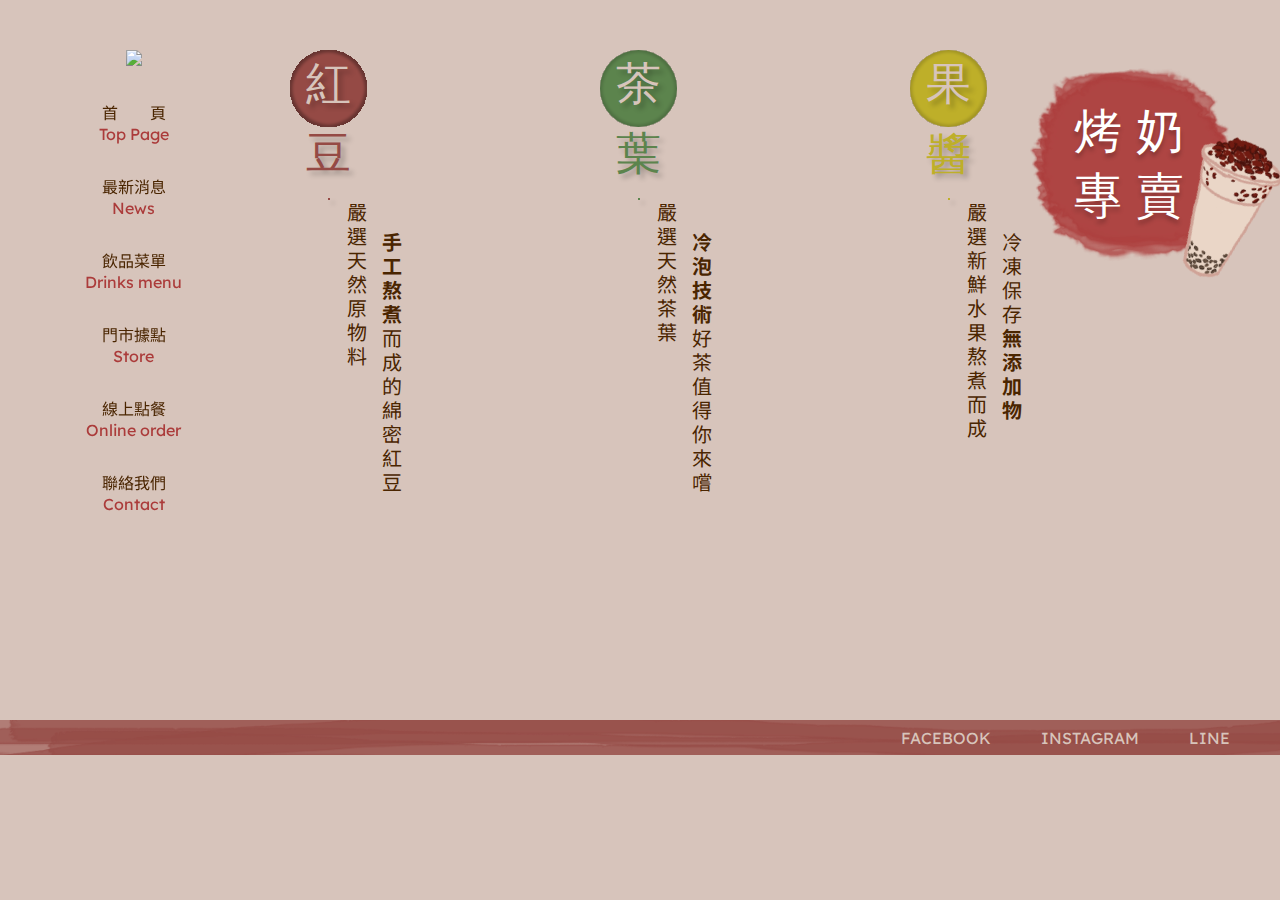
==== commit f05e6c25: "fix navbar, add menu" ====
--- a/index.html
+++ b/index.html
@@ -18,11 +18,11 @@
 <body class="bodyImg-index">
     <div class="main">
         <div class="container">
-            <div class="menubox">
+            <div class="navbox">
                 <div class="logo">
                     <a href="index.html"><img class="logoImg" src="images/Index/logo.png"></a>
                 </div>
-                <div class="menu">
+                <div class="nav">
                 <ul class="nav-list">
                     <li class="nav-list-item">
                         <a href="index.html">
@@ -41,7 +41,7 @@
                         </a>
                     </li>
                     <li class="nav-list-item">
-                        <a>
+                        <a href="menu.html">
                             <div class="nav-list-img"></div>
                             <span class="text-c color-bubble">飲品菜單</span>
                             <br>
@@ -75,103 +75,105 @@
                 </ul>
                 </div>
             </div>
-            <div class="hero">
-                <div class="itembox">
-                    <div class="item-ani-1 item-ani-bean">
-                        <svg width="77" height="77" viewBox="0 0 77 77" fill="none" xmlns="http://www.w3.org/2000/svg">
-                        <g filter="url(#filter0_i_62_18)">
-                        <circle cx="38.5" cy="38.5" r="38.5" fill="#954A45"/>
-                        </g>
-                        <defs>
-                        <filter id="filter0_i_62_18" x="0" y="0" width="77" height="77" filterUnits="userSpaceOnUse" color-interpolation-filters="sRGB">
-                        <feFlood flood-opacity="0" result="BackgroundImageFix"/>
-                        <feBlend mode="normal" in="SourceGraphic" in2="BackgroundImageFix" result="shape"/>
-                        <feColorMatrix in="SourceAlpha" type="matrix" values="0 0 0 0 0 0 0 0 0 0 0 0 0 0 0 0 0 0 127 0" result="hardAlpha"/>
-                        <feMorphology radius="2" operator="erode" in="SourceAlpha" result="effect1_innerShadow_62_18"/>
-                        <feOffset/>
-                        <feGaussianBlur stdDeviation="1.5"/>
-                        <feComposite in2="hardAlpha" operator="arithmetic" k2="-1" k3="1"/>
-                        <feColorMatrix type="matrix" values="0 0 0 0 0.4 0 0 0 0 0.198658 0 0 0 0 0.185235 0 0 0 1 0"/>
-                        <feBlend mode="normal" in2="shape" result="effect1_innerShadow_62_18"/>
-                        </filter>
-                        </defs>
-                        </svg>
-                        <div class="itembox-item">
-                            <div class="itembox-text-1 color-milktea">紅</div>
-                            <div class="itembox-text-2 color-beandark">豆</div>
-                        </div>
-                    </div>
-                    <div class="itembox-line color-beandark color-bg-beandark"></div>
-                    <div class="itembox-text-3 text-c color-bubble">嚴選天然原物料</div>
-                    <div class="itembox-text-4 text-c color-bubble"><b>手工熬煮</b>而成的綿密紅豆</div>
-                    <div class="item-img item-img-bean"></div>
-                </div>
-                <div class="itembox">
-                    <div class="item-ani-1 item-ani-leaf">
-                        <svg width="77" height="77" viewBox="0 0 77 77" fill="none" xmlns="http://www.w3.org/2000/svg">
-                            <g filter="url(#filter0_i_62_30)">
-                            <circle cx="38.5" cy="38.5" r="38.5" fill="#5C844D"/>
+            <div class="index-Container">
+                <div class="hero">
+                    <div class="itembox">
+                        <div class="item-ani-1 item-ani-bean">
+                            <svg width="77" height="77" viewBox="0 0 77 77" fill="none" xmlns="http://www.w3.org/2000/svg">
+                            <g filter="url(#filter0_i_62_18)">
+                            <circle cx="38.5" cy="38.5" r="38.5" fill="#954A45"/>
                             </g>
                             <defs>
-                            <filter id="filter0_i_62_30" x="0" y="0" width="77" height="77" filterUnits="userSpaceOnUse" color-interpolation-filters="sRGB">
+                            <filter id="filter0_i_62_18" x="0" y="0" width="77" height="77" filterUnits="userSpaceOnUse" color-interpolation-filters="sRGB">
                             <feFlood flood-opacity="0" result="BackgroundImageFix"/>
                             <feBlend mode="normal" in="SourceGraphic" in2="BackgroundImageFix" result="shape"/>
                             <feColorMatrix in="SourceAlpha" type="matrix" values="0 0 0 0 0 0 0 0 0 0 0 0 0 0 0 0 0 0 127 0" result="hardAlpha"/>
-                            <feMorphology radius="2" operator="erode" in="SourceAlpha" result="effect1_innerShadow_62_30"/>
+                            <feMorphology radius="2" operator="erode" in="SourceAlpha" result="effect1_innerShadow_62_18"/>
                             <feOffset/>
                             <feGaussianBlur stdDeviation="1.5"/>
                             <feComposite in2="hardAlpha" operator="arithmetic" k2="-1" k3="1"/>
-                            <feColorMatrix type="matrix" values="0 0 0 0 0.139394 0 0 0 0 0.2 0 0 0 0 0.116667 0 0 0 0.25 0"/>
-                            <feBlend mode="normal" in2="shape" result="effect1_innerShadow_62_30"/>
+                            <feColorMatrix type="matrix" values="0 0 0 0 0.4 0 0 0 0 0.198658 0 0 0 0 0.185235 0 0 0 1 0"/>
+                            <feBlend mode="normal" in2="shape" result="effect1_innerShadow_62_18"/>
                             </filter>
                             </defs>
-                        </svg>
-                        <div class="itembox-item">
-                            <div class="itembox-text-1 color-milktea">茶</div>
-                            <div class="itembox-text-2 color-leaf">葉</div>
+                            </svg>
+                            <div class="itembox-item">
+                                <div class="itembox-text-1 color-milktea">紅</div>
+                                <div class="itembox-text-2 color-beandark">豆</div>
+                            </div>
                         </div>
+                        <div class="itembox-line color-beandark color-bg-beandark"></div>
+                        <div class="itembox-text-3 text-c color-bubble">嚴選天然原物料</div>
+                        <div class="itembox-text-4 text-c color-bubble"><b>手工熬煮</b>而成的綿密紅豆</div>
+                        <div class="item-img item-img-bean"></div>
                     </div>
+                    <div class="itembox">
+                        <div class="item-ani-1 item-ani-leaf">
+                            <svg width="77" height="77" viewBox="0 0 77 77" fill="none" xmlns="http://www.w3.org/2000/svg">
+                                <g filter="url(#filter0_i_62_30)">
+                                <circle cx="38.5" cy="38.5" r="38.5" fill="#5C844D"/>
+                                </g>
+                                <defs>
+                                <filter id="filter0_i_62_30" x="0" y="0" width="77" height="77" filterUnits="userSpaceOnUse" color-interpolation-filters="sRGB">
+                                <feFlood flood-opacity="0" result="BackgroundImageFix"/>
+                                <feBlend mode="normal" in="SourceGraphic" in2="BackgroundImageFix" result="shape"/>
+                                <feColorMatrix in="SourceAlpha" type="matrix" values="0 0 0 0 0 0 0 0 0 0 0 0 0 0 0 0 0 0 127 0" result="hardAlpha"/>
+                                <feMorphology radius="2" operator="erode" in="SourceAlpha" result="effect1_innerShadow_62_30"/>
+                                <feOffset/>
+                                <feGaussianBlur stdDeviation="1.5"/>
+                                <feComposite in2="hardAlpha" operator="arithmetic" k2="-1" k3="1"/>
+                                <feColorMatrix type="matrix" values="0 0 0 0 0.139394 0 0 0 0 0.2 0 0 0 0 0.116667 0 0 0 0.25 0"/>
+                                <feBlend mode="normal" in2="shape" result="effect1_innerShadow_62_30"/>
+                                </filter>
+                                </defs>
+                            </svg>
+                            <div class="itembox-item">
+                                <div class="itembox-text-1 color-milktea">茶</div>
+                                <div class="itembox-text-2 color-leaf">葉</div>
+                            </div>
+                        </div>
 
-                    <div class="itembox-line item-line-ani-leaf color-leaf color-bg-leaf"></div>
-                    <div class="itembox-text-3 item-text-ani-leaf text-c color-bubble">嚴選天然茶葉</div>
-                    <div class="itembox-text-4 item-text-ani-leaf text-c color-bubble"><b>冷泡技術</b>好茶值得你來嚐</div>
-                    <div class="item-img item-img-leaf"></div>
+                        <div class="itembox-line item-line-ani-leaf color-leaf color-bg-leaf"></div>
+                        <div class="itembox-text-3 item-text-ani-leaf text-c color-bubble">嚴選天然茶葉</div>
+                        <div class="itembox-text-4 item-text-ani-leaf text-c color-bubble"><b>冷泡技術</b>好茶值得你來嚐</div>
+                        <div class="item-img item-img-leaf"></div>
+                    </div>
+                    <div class="itembox">
+                        <div class="item-ani-1 item-ani-jam">
+                            <svg width="77" height="77" viewBox="0 0 77 77" fill="none" xmlns="http://www.w3.org/2000/svg">
+                                <g filter="url(#filter0_i_62_45)">
+                                <circle cx="38.5" cy="38.5" r="38.5" fill="#BEAF29"/>
+                                </g>
+                                <defs>
+                                <filter id="filter0_i_62_45" x="0" y="0" width="77" height="77" filterUnits="userSpaceOnUse" color-interpolation-filters="sRGB">
+                                <feFlood flood-opacity="0" result="BackgroundImageFix"/>
+                                <feBlend mode="normal" in="SourceGraphic" in2="BackgroundImageFix" result="shape"/>
+                                <feColorMatrix in="SourceAlpha" type="matrix" values="0 0 0 0 0 0 0 0 0 0 0 0 0 0 0 0 0 0 127 0" result="hardAlpha"/>
+                                <feMorphology radius="2" operator="erode" in="SourceAlpha" result="effect1_innerShadow_62_45"/>
+                                <feOffset/>
+                                <feGaussianBlur stdDeviation="1.5"/>
+                                <feComposite in2="hardAlpha" operator="arithmetic" k2="-1" k3="1"/>
+                                <feColorMatrix type="matrix" values="0 0 0 0 0.3 0 0 0 0 0.276316 0 0 0 0 0.0647368 0 0 0 0.25 0"/>
+                                <feBlend mode="normal" in2="shape" result="effect1_innerShadow_62_45"/>
+                                </filter>
+                                </defs>
+                            </svg>
+                            <div class="itembox-item">
+                                <div class="itembox-text-1 color-milktea">果</div>
+                                <div class="itembox-text-2 color-jam">醬</div>
+                            </div>
+                        </div>
+                        <div class="itembox-line item-line-ani-jam color-jam color-bg-jam"></div>
+                        <div class="itembox-text-3 item-text-ani-jam text-c color-bubble">嚴選新鮮水果熬煮而成</div>
+                        <div class="itembox-text-4 item-text-ani-jam text-c color-bubble">冷凍保存<b>無添加物</b></div>
+                        <div class="item-img item-img-jam"></div>
+                    </div>
                 </div>
-                <div class="itembox">
-                    <div class="item-ani-1 item-ani-jam">
-                        <svg width="77" height="77" viewBox="0 0 77 77" fill="none" xmlns="http://www.w3.org/2000/svg">
-                            <g filter="url(#filter0_i_62_45)">
-                            <circle cx="38.5" cy="38.5" r="38.5" fill="#BEAF29"/>
-                            </g>
-                            <defs>
-                            <filter id="filter0_i_62_45" x="0" y="0" width="77" height="77" filterUnits="userSpaceOnUse" color-interpolation-filters="sRGB">
-                            <feFlood flood-opacity="0" result="BackgroundImageFix"/>
-                            <feBlend mode="normal" in="SourceGraphic" in2="BackgroundImageFix" result="shape"/>
-                            <feColorMatrix in="SourceAlpha" type="matrix" values="0 0 0 0 0 0 0 0 0 0 0 0 0 0 0 0 0 0 127 0" result="hardAlpha"/>
-                            <feMorphology radius="2" operator="erode" in="SourceAlpha" result="effect1_innerShadow_62_45"/>
-                            <feOffset/>
-                            <feGaussianBlur stdDeviation="1.5"/>
-                            <feComposite in2="hardAlpha" operator="arithmetic" k2="-1" k3="1"/>
-                            <feColorMatrix type="matrix" values="0 0 0 0 0.3 0 0 0 0 0.276316 0 0 0 0 0.0647368 0 0 0 0.25 0"/>
-                            <feBlend mode="normal" in2="shape" result="effect1_innerShadow_62_45"/>
-                            </filter>
-                            </defs>
-                        </svg>
-                        <div class="itembox-item">
-                            <div class="itembox-text-1 color-milktea">果</div>
-                            <div class="itembox-text-2 color-jam">醬</div>
-                        </div>
+                <div class="probox">
+                    <div class="probox-text"><div>烤奶<br>專賣</div></div>
+                    <div class="probox-img">
+                        <img src="images/Index/teaicon.gif">
                     </div>
-                    <div class="itembox-line item-line-ani-jam color-jam color-bg-jam"></div>
-                    <div class="itembox-text-3 item-text-ani-jam text-c color-bubble">嚴選新鮮水果熬煮而成</div>
-                    <div class="itembox-text-4 item-text-ani-jam text-c color-bubble">冷凍保存<b>無添加物</b></div>
-                    <div class="item-img item-img-jam"></div>
-                </div>
-            </div>
-            <div class="probox">
-                <div class="probox-text"><div>烤奶<br>專賣</div></div>
-                <div class="probox-img">
-                    <img src="images/Index/teaicon.gif">
                 </div>
             </div>
         </div>
--- a/css/style.css
+++ b/css/style.css
@@ -7,7 +7,12 @@
     /* border: solid 1px; */
     box-sizing: border-box;
     position: relative;
-    user-select: none;
+    /* user-select: none; */
+}
+
+::selection{
+    background-color: #4A2500;
+    color: #D7C4BB;
 }
 
 html,body{
@@ -27,17 +32,11 @@
 }
 
 .bodyImg-contact{
-    /* background-image: url(../material/bg-4.png), url(../material/bg-3.png) ;
-    background-repeat: no-repeat, no-repeat;
-    background-size: cover, cover;
-    background-position-x: 250px; */
-
     background-image: url(../material/bg-4.png), url(../material/bg-3.png) ;
     background-repeat: no-repeat;
     background-size: contain, contain;
     background-position-y: 200px, 0px;
     background-position-x: 250px, 800px;
-    /* transform:rotate(21.17deg); */
 }
 
 .main{
@@ -101,7 +100,7 @@
     display: flex;
 }
 
-.menubox{
+.navbox{
     text-align: center;
 }
 
@@ -115,10 +114,12 @@
     text-decoration: none;
     transition-duration: 0.3s;
     cursor: pointer;
-}
-
-.menu{
-    margin:5px;
+
+}
+
+.navbox{
+    position: fixed;
+    z-index: 5;
 }
 
 .nav-list{
@@ -151,6 +152,15 @@
     opacity: 1;
 }
 
+.index-Container{
+    display: flex;
+    flex-direction: column;
+    align-items: center;
+    width: 100%;
+
+    height: 670px;
+}
+
 .hero{
     margin-left: 150px;
     display: flex;
@@ -400,7 +410,7 @@
     width: 100%;
 
     position:absolute;
-    margin-top: 18px;
+    /* margin-top: 18px; */
 }
 
 .footer a
@@ -470,8 +480,10 @@
     flex-direction: column;
     justify-content: center;
     align-items: center;
-    width: 100%;
-    left: -30px;
+    width: 80%;
+    height: 670px;
+
+    margin-left: 150px;
 }
 
 .title{
@@ -508,8 +520,16 @@
     justify-content: center;
     align-items: center;
     height: 100%;
-    width: 80%;
-    top: -50px;
+    width: 100%;
+}
+
+.body-menu{
+    /* height: 200%; */
+}
+
+/*Menu*/
+.menu{
+    height: 1536px;
 }
 
 
@@ -520,6 +540,10 @@
     flex-direction: column;
     justify-content: center;
     align-items: center;
+    margin-top: -50px;
+
+    animation: slide-bck-center 0.8s ease-in both;
+    animation-delay: 0.8s;
 }
 
 .contact-a:hover .contact-img{
@@ -528,56 +552,227 @@
 }
 
 .sub-Container-main .contact-img{
-    padding-bottom: 10px;
+    margin-bottom: 10px;
+    height: 80px;
     width: 80px;
 }
 
-/*Orders*/
+@keyframes slide-bck-center {
+    0% {
+        opacity: 0;
+    }
+    100% {
+        opacity: 1;
+    }
+} 
 
 .sub-Container-left{
     padding: 0px 50px;
+    height: 100%;
+    padding-top: 50px;
 }
 
 .sub-Container-right{
     padding: 0px 50px;
+    height: 100%;
+    padding-top: 50px;
 }
 
 .sub-Container-main img{
-    width:400px;
-}
-
-.left-bottom{
+    width:450px;
+    height: 350px;
+}
+
+/*Store*/
+p{
+    margin: 0%;
+}
+
+.p-title{
+    font-size: 1.15rem;
+}
+
+.bottom{
+    margin-top: 30px;
     display: flex;
     flex-direction: row;
+    justify-content: space-between;
+}
+
+.bottom-left{
+    display: flex;
+    flex-direction: column;
+    align-items: center;
+    justify-content: space-around;
+}
+
+.left-bottom-right div{
+    display: flex;
+    flex-direction: row;
+    align-items: center;
+}
+
+.left-bottom-right .svgimg{
+    padding-right: 5px;
+}
+
+.left-bottom-right div div{
+    display: flex;
+    flex-direction: column;
+    align-items: flex-start;
+}
+
+.sub-Container-ani{
+    animation: slide-bck-center 0.8s ease-in both;
+    animation-delay: 0.8s;
+}
+
+.sub-Container-right .svgimg{
+    display: flex;
+    align-items: center;
+}
+
+/*Orders*/
+
+.order{
+    width: 100%;
+    height: 100%;   
+    display: flex;
+    flex-direction: column;
+    justify-content: space-around;
+    align-items: center;
+    padding: 50px 0px;
+}
+
+.order-item{
+    height: 18%;
+    width: 70%;
+    border-radius: 20px;
+    display: flex;
+    flex-direction: row;
+
+    top: 30px;
+    opacity: 0;
+    animation: ani-order 1.5s ease-out both;
+    animation-delay: 0.8s;
+}
+
+.order-item-1{
+    animation-delay: 1.1s;
+}
+
+.order-item-2{
+    animation-delay: 1.4s;
+}
+
+.order-item-3{
+    animation-delay: 1.7s;
+}
+
+@keyframes ani-order
+{
+    0% {
+        opacity: 0;
+        top: 30px;
+    }
+    100% {
+        opacity: 1;
+        top: 0px;
+    }
+}
+
+.order-item .order-item-left{
+    width: 40%;
+    height: 100%;
+    border-radius: 20px 0px 0px 20px;
+    background-color: #AB3B3A;
+
+    display: flex;
+    flex-direction: row;
+    align-items: center;
+}
+
+.order-item-left img{
+    width: 60px;
+    height: 60px;
+    margin: 0px 30px 0px 50px;
+}
+
+.order-item-left svg{
+    width: 60px;
+    height: 60px;
+    margin: 0px 30px 0px 50px;
+}
+
+.order-item-left p{
+    font-size: 1.5rem;
+    line-height: 10px;
+}
+
+.order-item-right{
+    width: 60%;
+    height: 100%;
+    background-color: #4A2500;
+    border-radius: 0px 20px 20px 0px;
+
+    display: flex;
     justify-content: center;
-    align-items: center;
-    flex-grow: 2;
-
-    height: 100px;
-}
-
-
-.right-bottom{
-    display: flex;
+    padding-left: 30px;
+    flex-direction: column;
+}
+
+.order-item-right .order-item-right-div{
+    display: flex;
+    justify-content: left;
     flex-direction: row;
+    height: 100%;
+}
+
+.order-item-right p{
+    font-size: 1.2rem;
+    line-height: 30px;
+}
+
+.order-item-right-phone{
+    display: flex;
+    flex-direction: column;
+    text-align: left;
     justify-content: center;
-    align-items: center;
-    flex-grow: 2;
-
-    height: 100px;
-}
-
-
-.right-bottom-left{
-    display: flex;
-    flex-direction: column;
-    width: 40%;
+}
+
+.order-item-right-pay{
+    padding-left:100px;
+
+    display: flex;
+    flex-direction: column;
+    text-align: left;
     justify-content: center;
 }
 
-.left-bottom-left{
-    display: flex;
-    flex-direction: column;
-    width: 40%;
+.order-item-right-pay-bg{
+    height: 25px;
+    width: 120px;
+    background-color: #D9D9D9;
+    border-radius: 20px;
+    margin: 2.5px;
+
+    display: flex;
+    text-align: center;
     justify-content: center;
+    align-items: center;
+}
+
+.order-item-right-pay-bg img{
+    height: 20px;
+    width: 60%;
+}
+
+.order-item-right-pay-bg p{
+    font-size: 1rem;
+    line-height: 25px;
+}
+
+.order-item:hover{
+    filter: drop-shadow(0px 0px 5px rgba(0, 0, 0, 0.8));
+    transition-duration: 0.2s;
 }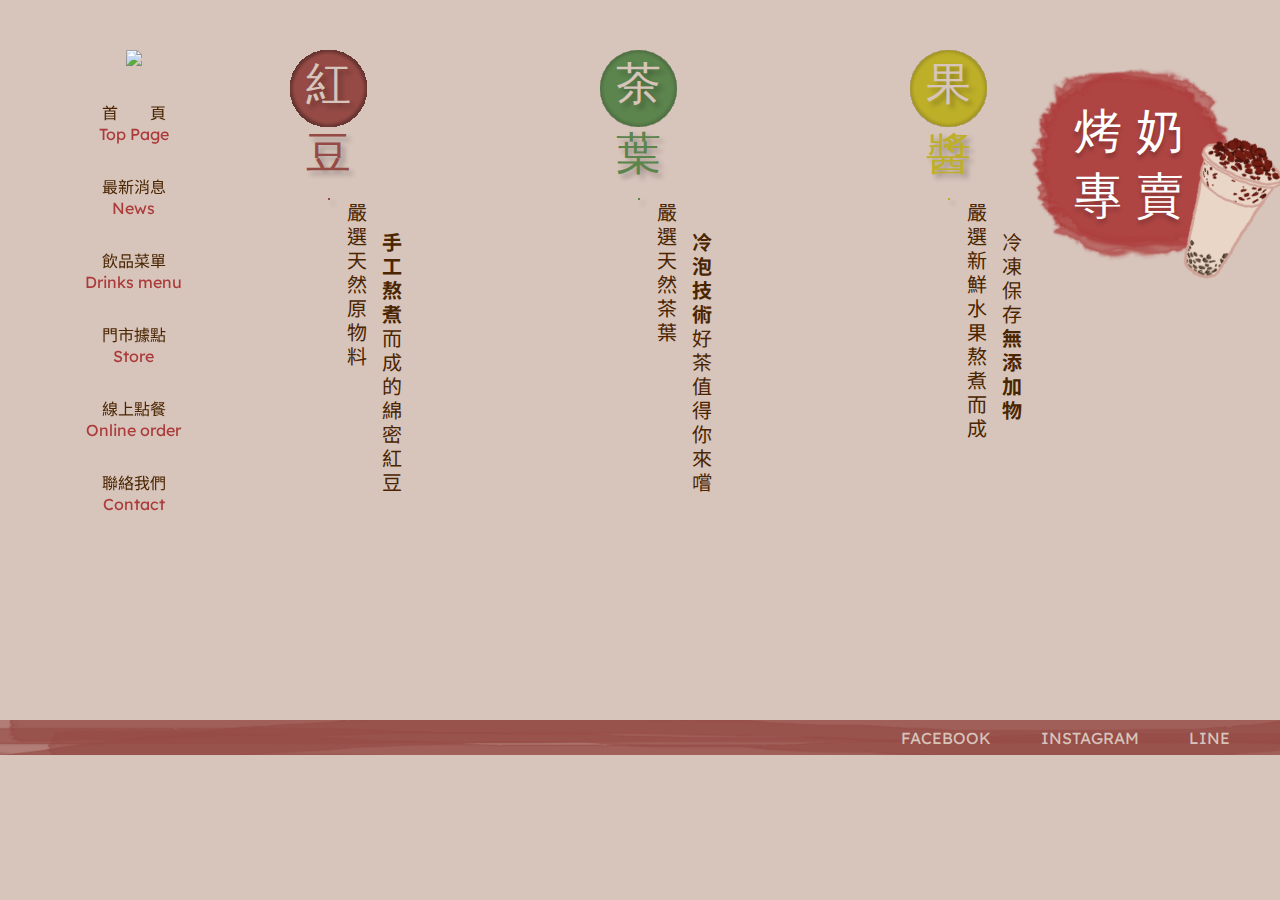
==== commit 04eec1af: "remove 多餘的code" ====
--- a/index.html
+++ b/index.html
@@ -11,7 +11,6 @@
     <!-- <link rel="stylesheet" href="https://cdn.jsdelivr.net/npm/bootstrap@5.2.0-beta1/dist/css/bootstrap.min.css">
     <script src="https://cdn.jsdelivr.net/npm/bootstrap@5.2.0-beta1/dist/js/bootstrap.bundle.min.js" integrity="sha384-pprn3073KE6tl6bjs2QrFaJGz5/SUsLqktiwsUTF55Jfv3qYSDhgCecCxMW52nD2" crossorigin="anonymous"></script> -->
     
-    <link rel="stylesheet" href="css/normalize.css">
 	<link rel="stylesheet" href="css/style.css">
     <title>首頁</title>
 </head>
@@ -177,12 +176,14 @@
                 </div>
             </div>
         </div>
+
         <div class="footer">
             <a class="text-e facebook color-milktea" href="https://www.facebook.com/HEIMUxTEASHOP/" target="_blank">FACEBOOK</a>
             <a class="text-e instagram color-milktea" href="https://www.instagram.com/heimuteashop/" target="_blank">INSTAGRAM</a>
             <a class="text-e line color-milktea" href="https://line.me/R/ti/p/%40bmp5405q" target="_blank">LINE</a>
         </div>
     </div>
+
 </body>
 
 </html>--- a/css/style.css
+++ b/css/style.css
@@ -7,7 +7,6 @@
     /* border: solid 1px; */
     box-sizing: border-box;
     position: relative;
-    /* user-select: none; */
 }
 
 ::selection{
@@ -55,7 +54,6 @@
 .text-e{
     font-family: 'Lexend Deca', sans-serif;
 }
-
 
 .color-milktea{
     color: #D7C4BB;
@@ -421,7 +419,7 @@
 .footer .facebook::before
 {
     content: '';
-    background-image:url(../images/Contact/Facebook.png);
+    background-image:url(../images/Contact/icon_facebook.png);
     background-repeat: no-repeat;
     background-size:cover;
     
@@ -438,7 +436,7 @@
 .footer .instagram::before
 {
     content: '';
-    background-image:url(../images/Contact/Instagram.png);
+    background-image:url(../images/Contact/icon_instagram.png);
     background-repeat: no-repeat;
     background-size:cover;
     
@@ -455,7 +453,7 @@
 .footer .line::before
 {
     content: '';
-    background-image:url(../images/Contact/line.png);
+    background-image:url(../images/Contact/icon_line.png);
     background-repeat: no-repeat;
     background-size: cover;
     
@@ -523,13 +521,496 @@
     width: 100%;
 }
 
-.body-menu{
-    /* height: 200%; */
+/*news*/
+.sub-Container-main-news{
+    flex-wrap: wrap;
+    justify-content: space-around;
+    align-items:flex-start;
+    margin-top: 20px;
+}
+
+.news-container{
+    height: 40%;
+    width: 40%;
+    background-color: rgb(171, 59, 58);
+    filter: drop-shadow(4px 4px 4px rgba(0, 0, 0, 0.25));
+    border-radius: 20px;
+    display: flex;
+    flex-direction: row;
+    flex-wrap: nowrap;
+    justify-content: center;
+    align-items: center;
+    cursor: pointer;
+}
+
+.news-img{
+    width: 65%;
+    height: 80%;
+    margin: 10px;
+    border-radius: 20px;
+    filter: drop-shadow(4px 4px 4px rgba(0, 0, 0, 0.25));
+}
+
+.news-context{
+    width: 25%;
+    height: 80%;
+}
+
+.news-context p{
+    top: 50%;
+    transform: translateY(-50%);
+    text-align: center;
+}
+
+.news-seemore{
+    filter: drop-shadow(0px 4px 4px rgba(0, 0, 0, 0.25));
+    background-image: url(../material/3-1.png);
+    background-size:contain;
+    background-repeat: no-repeat;
+    background-position-y: -30px;
+    position: absolute;
+    top: 85%;
+    left: 80%;
+
+    width: 40%;
+    height: 50%;
+}
+
+.news-seemore p{
+    font-size: 1.2rem;
+    padding: 8px 5px 5px 20px;
+}
+
+.news-container:hover{
+    filter: drop-shadow(4px 4px 8px rgba(0, 0, 0, 0.5));
+    transition-duration: 0.2s;
 }
 
 /*Menu*/
+
+.sub-Container-main-menu{
+    flex-direction: column;
+    align-items: baseline;
+}
+
+.menu-recommend{
+    display: flex;
+    flex-direction: row;
+    width: 100%;
+    height: 35%;
+}
+
+.menu-hint{
+    width:100%;
+    height: 15%;
+}
+
+.menu-download{
+    width: 100%;
+    height: 50%;
+}
+
 .menu{
     height: 1536px;
+}
+
+.menu-sub-title{
+    display: flex;
+    flex-direction: column;
+    justify-content: center;
+    align-items: center;
+    width: 10%;
+    height: 100%;
+}
+
+.sub-Container-main .menu-sub-title img{
+    width: 65px;
+    height: 65px;
+}
+
+.menu-sub-title p{
+    width:30px;
+    font-size: 1.5rem;
+}
+
+.menu-item{
+    width: 30%;
+    height: 100%;
+    display: flex;
+    justify-content: center;
+    align-items: center;
+    flex-direction: column;
+}
+
+.menu-item-sub{
+    width: 100%;
+    height: 80%;
+    position: relative;
+}
+
+.menu-item-sub-title{
+    display: flex;
+    filter: drop-shadow(0px 4px 4px rgba(0, 0, 0, 0.25));
+    background-image: url(../material/3-1.png);
+    background-size:cover;
+    background-repeat: no-repeat;
+    background-position-y:10px;
+    width: 70%;
+    justify-content: center;
+    align-items:flex-end;
+    height: 30%;
+}
+
+.menu-item-sub-title p{
+    font-size: 1.5rem;
+    padding-bottom: 10px;
+}
+
+.menu-item-sub{
+    background-image: url(../material/bg-3-1.png);
+    background-size: contain;
+    background-repeat: no-repeat;
+    background-position-x:10px;
+
+    width: 100%;
+    height: 100%;
+    text-align: center;
+
+    position: relative;
+}
+
+.menu-item-intro-overlay{
+    background-image: url(../material/bg-3-2.png);
+    background-size: contain;
+    background-repeat: no-repeat;
+    background-position-x:10px;
+    backdrop-filter: blur(4px);
+
+    width: 100%;
+    height: 100%;
+    text-align: center;
+
+    position: absolute;
+    top: 0;
+    bottom: 0;
+    left: 0;
+    right: 0;
+    
+    opacity: 0;
+    transition: .5s ease-in-out;
+}
+
+.menu-item-sub:hover .menu-item-intro-overlay{
+    opacity: 1;
+}
+
+.menu-item-intro-overlay p{
+    font-size: 1.2rem;
+    position: absolute;
+    top: 40%;
+    left: 50%;
+    transform: translate(-50%, -50%);
+    width: 80%;
+
+    text-shadow: #4A2500 0.1em 0.1em 0.2em
+}
+
+.sub-Container-main .menu-item-sub img{
+    width: auto;
+}
+
+.menu-hint{
+    display: flex;
+    flex-direction: column;
+    justify-content:flex-start;
+    align-items:center;
+}
+
+.menu-hint p{
+    text-align: center;
+    font-size: 2rem;
+}
+
+.menu-hint div{
+    width: 0px;
+    /* height: 60px; */
+    height: 0px;
+    background-color: #954A45;
+    border: 1.5px solid  #954A45;
+
+    animation: ani-menu-hint 1.5s ease-in-out infinite;
+    animation-delay: 0.4s;
+}
+
+.menu-item-sub-img{
+    width: 450px;
+    height: 350px;
+    animation: slide-bck-center 0.8s ease-in both;
+    animation-delay: 0.4s;
+}
+
+@keyframes ani-menu-hint {
+    0% {
+        height: 0px;
+    }
+    100% {
+        height: 60px;
+    }
+} 
+
+.menu-fixed-side{
+    position: fixed;
+    width: 100px;
+    height: 100px;
+    left: 1350px;
+    top: 600px;
+
+    background-color: rgba(74, 37, 0, 0.9);
+    border-radius: 50px;
+
+    filter: drop-shadow(-4px 0px 4px rgba(0, 0, 0, 0.25));
+    transition: 0.5s;
+}
+
+.menu-fixed-side:hover{
+    background-color: rgba(149, 74, 69, 0.9);
+}
+
+.menu-fixed-side p{
+    font-size: 1rem;
+    text-align: center;
+    width: 100%;
+    line-height: 1.5rem;
+}
+
+.menu-fixed-side p::after{
+    content: 'Menu \A Download';
+    white-space: pre;
+
+}
+
+.menu-fixed-side:hover p::after{
+    content: '菜 單\A下 載';
+
+    font-size: 1.3rem;
+    white-space: pre;
+}
+
+.menu-fixed-side a{
+    width: 100%;
+    height: 100%;
+
+    display: flex;
+    justify-content: center;
+    align-items: center;
+}
+
+.menu-download{
+    background-image: url(../material/bg-8.png);
+    background-size: contain;
+    background-repeat: no-repeat;
+    background-position-y: 100px;
+
+    display: flex;
+    justify-content: center;
+    align-items: center;
+}
+.menu-download-title{
+    height: 14%;
+    font-size: 1.5rem;
+    text-align: center;
+
+    text-shadow: 0px 4px 4px rgba(0, 0, 0, 0.25);
+
+    display: flex;
+    justify-content: center;
+    align-items: center;
+}
+
+.menu-download-title-group{
+    width: 70%;
+}
+
+.menu-download-title-size{
+    width: 15%;
+}
+
+.menu-download-line{
+    border: solid 1px #D7C4BB;
+    background-color: #D7C4BB;
+    width: 100%;
+    box-shadow: 0px 2px 10px black;
+}
+
+.menu-download-product{
+    height: 10%;
+    width: 100%;
+
+    display: flex;
+    flex-direction: row;
+    justify-content: center;
+    align-items: center;
+}
+
+.menu-download-other{
+    background-color: #AB3B3A;
+    height: 5%;
+    width: 100%;
+}
+
+.product-name{
+    width:70%;
+    font-size: 1.2rem;
+    text-align: center;
+}
+
+.product-price{
+    width:15%;
+    font-size: 1.2rem;
+    text-align: center;
+}
+
+.menu-download-box{
+    overflow: hidden;
+    display: flex;
+    justify-content: center;
+    align-items: center;
+    flex-direction: row;
+    top: -20px;
+    box-shadow: 0px 0px 5px black;
+    border-radius: 20px;
+}
+
+.menu-download-box-left{
+    background-color: rgba(149, 74, 69, 0.8);
+
+    height: 500px;
+    width: 500px;
+    border-radius: 20px 0px 0px 20px;
+
+    justify-content: space-around;
+    flex-direction: column;
+}
+
+.menu-download-box-right{
+    /* background-color:rgba(74, 37, 0, 0.9); */
+    background-color: rgba(171, 59, 58, 0.8);
+    height: 500px;
+    width: 30px;
+    /* width: 200px; */
+
+    box-shadow: 0px 0px 20px rgba(0, 0, 0, 0.3);
+    transition: 1s;
+
+    display: flex;
+    align-items: center;
+}
+
+.menu-right-border-radius{
+    border-radius: 0px 20px 20px 0px;
+}
+
+    
+.menu-download-table{
+    opacity: 0;
+    transition: 0.5s;
+
+    width: 100%;
+    height: 100%;
+}
+
+.menu-download-table tr{
+    opacity: 0;
+    transition: 1.5s;
+
+}
+
+.menu-download-table th{
+    opacity: 0;
+    transition: 1.5s;
+    height: 10%;
+
+    text-align: center;
+    font-size: 1.2rem;
+
+
+    background-color: rgba(149, 74, 69, 0.8);
+    width: 33%;
+}
+
+.menu-download-table td{
+    text-align: center;
+    font-size: 1.2rem;
+
+    background-color: rgba(171, 59, 58, 0.8);
+
+    opacity: 0;
+    width: 33%;
+
+    height: 15%;
+}
+
+.right-hint{
+    margin-left: 6px;
+}
+
+.menu-download-box-right:hover{
+    height: 500px;
+    width: 200px;
+}
+
+.menu-download-box-right:hover .right-hint{
+    display: none;
+}
+
+.menu-download-box-right:hover .menu-download-table{
+    opacity: 1;
+    transition-delay: 0.3s;
+
+    margin-left: 0px;
+}
+
+.menu-download-box-right:hover tr{
+    opacity: 0.9;
+    transition-delay: 0.5s;
+}
+
+.menu-download-box-right:hover th{
+    opacity: 0.9;
+}
+
+.menu-download-box-right:hover td{
+    opacity: 0.9;
+}
+
+.menu-download-table:hover p{
+    top: 0px;
+    opacity: 1;
+    transition: 1.5s;
+}
+
+.menu-download-box-right .click-td:hover{
+    opacity: 0.5;
+    transition: 0.2s;
+    cursor: pointer;
+}
+
+.border-rad-1{
+    border-radius: 0px 20px 0px 0px;
+}
+
+.border-rad-2{
+    border-radius: 0px 0px 20px 0px;
+}
+
+.menu-download-table p{
+    top: 20px;
+    opacity: 0;
+}
+
+.p-s-size{
+    font-size: 0.8rem;
+    transition-delay: 1s;
 }
 
 
@@ -578,12 +1059,18 @@
     padding-top: 50px;
 }
 
-.sub-Container-main img{
-    width:450px;
+/* .sub-Container-main img{
+    width: 450px;
     height: 350px;
-}
+} */
 
 /*Store*/
+
+.store-img{
+    width: 450px;
+    height: 350px;
+}
+
 p{
     margin: 0%;
 }
@@ -651,22 +1138,24 @@
     display: flex;
     flex-direction: row;
 
+    box-shadow: 2px 2px 5px black;
+
     top: 30px;
     opacity: 0;
     animation: ani-order 1.5s ease-out both;
-    animation-delay: 0.8s;
+    animation-delay: 0.4s;
 }
 
 .order-item-1{
-    animation-delay: 1.1s;
+    animation-delay: 0.7s;
 }
 
 .order-item-2{
-    animation-delay: 1.4s;
+    animation-delay: 1s;
 }
 
 .order-item-3{
-    animation-delay: 1.7s;
+    animation-delay: 1.3s;
 }
 
 @keyframes ani-order
@@ -685,7 +1174,7 @@
     width: 40%;
     height: 100%;
     border-radius: 20px 0px 0px 20px;
-    background-color: #AB3B3A;
+    background-color: rgba(171, 59, 58, 0.9);
 
     display: flex;
     flex-direction: row;
@@ -712,7 +1201,7 @@
 .order-item-right{
     width: 60%;
     height: 100%;
-    background-color: #4A2500;
+    background-color: rgba(74, 37, 0 ,0.9);
     border-radius: 0px 20px 20px 0px;
 
     display: flex;
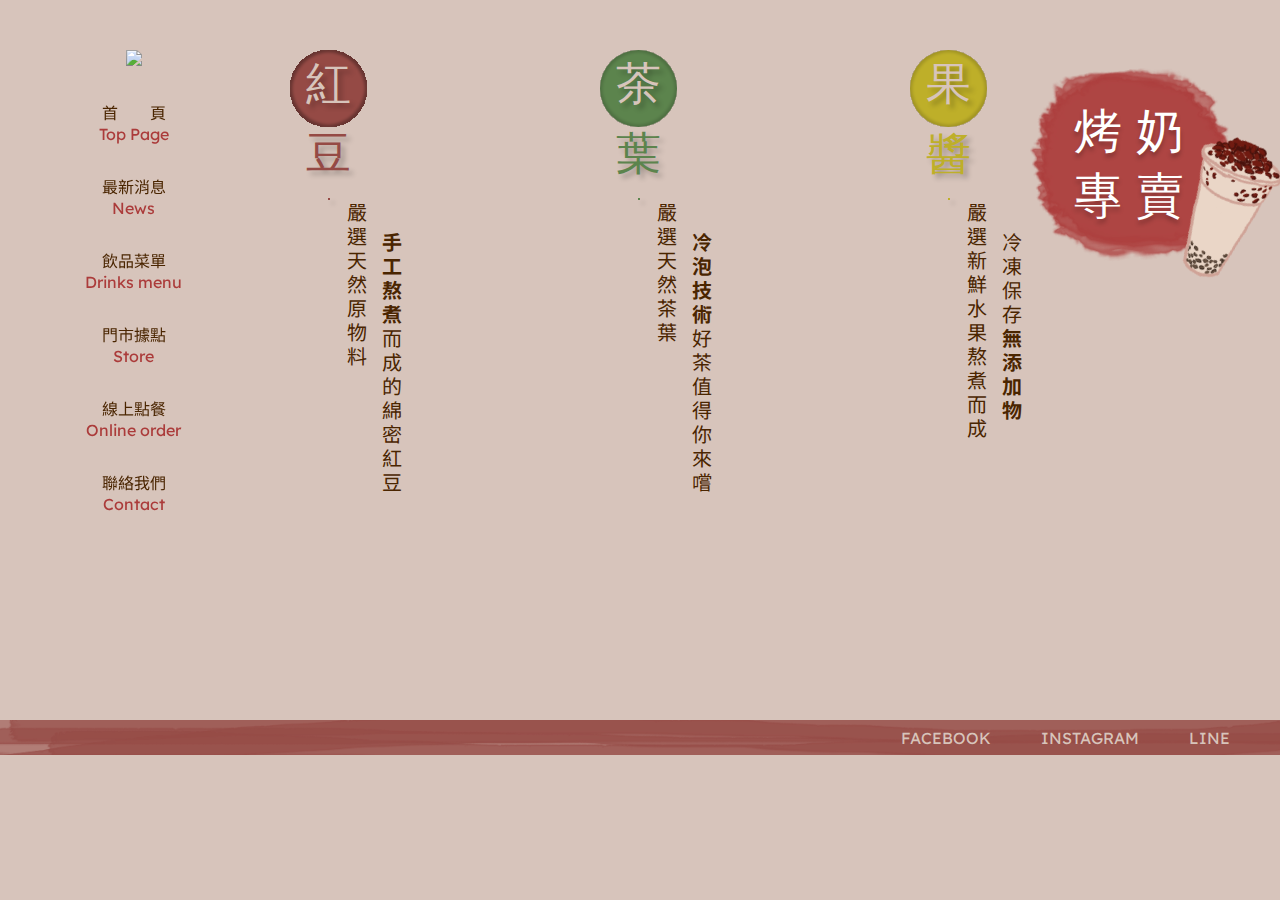
==== commit 3ded6791: "modi title" ====
--- a/index.html
+++ b/index.html
@@ -12,7 +12,7 @@
     <script src="https://cdn.jsdelivr.net/npm/bootstrap@5.2.0-beta1/dist/js/bootstrap.bundle.min.js" integrity="sha384-pprn3073KE6tl6bjs2QrFaJGz5/SUsLqktiwsUTF55Jfv3qYSDhgCecCxMW52nD2" crossorigin="anonymous"></script> -->
     
 	<link rel="stylesheet" href="css/style.css">
-    <title>首頁</title>
+    <title>黑木飲鋪</title>
 </head>
 <body class="bodyImg-index">
     <div class="main">
